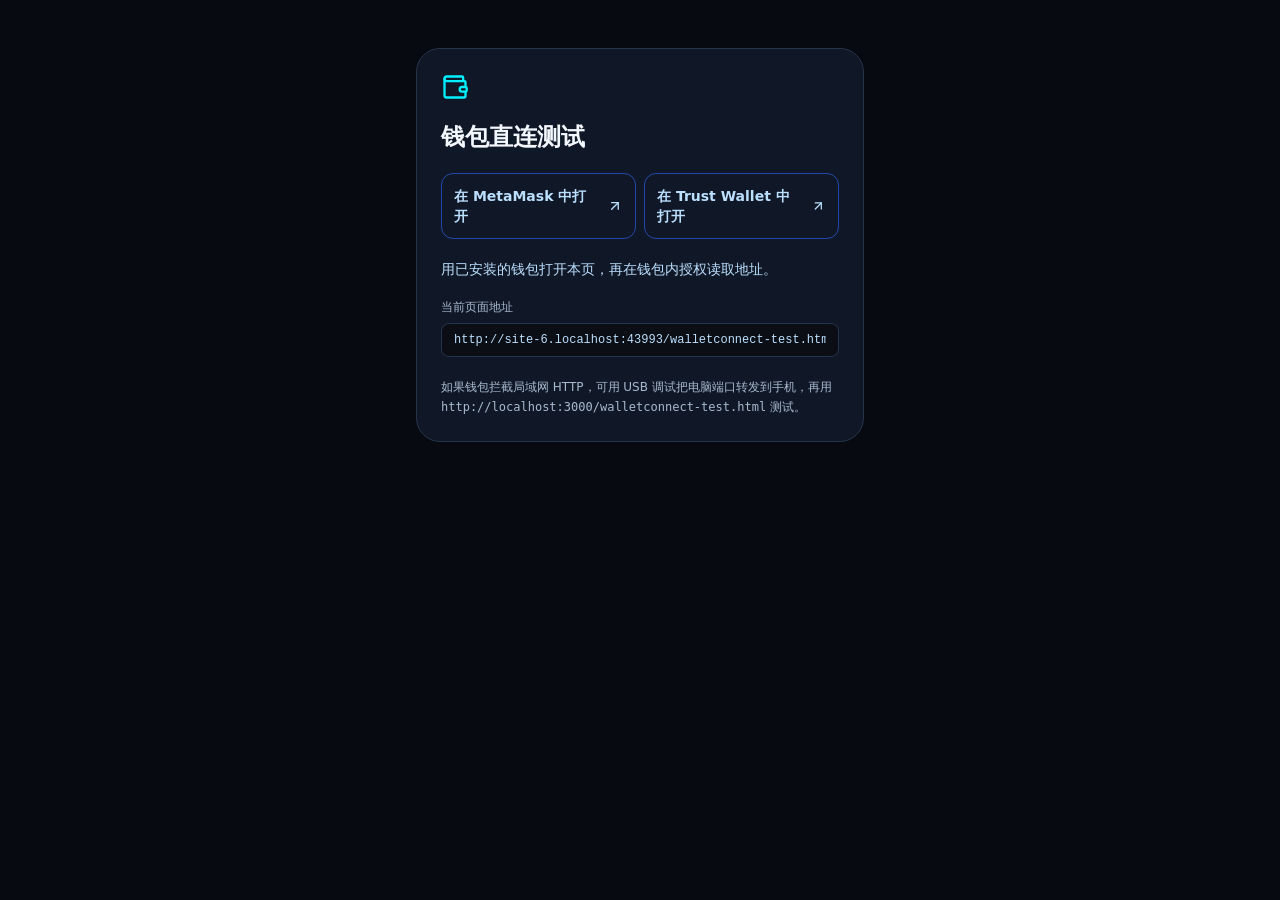
==== walletconnect-test.html @ 62ec3cab "Add files via upload" ====
<!doctype html>
<html lang="zh-CN">
  <head>
    <meta charset="UTF-8" />
    <meta name="viewport" content="width=device-width, initial-scale=1.0" />
    <title>钱包直连测试</title>
    <script type="module" crossorigin src="/assets/walletconnectTest-C5jjRke2.js"></script>
    <link rel="modulepreload" crossorigin href="/assets/rolldown-runtime-XKyaHtl9.js">
    <link rel="modulepreload" crossorigin href="/assets/utils-BkR7EQjg.js">
    <link rel="modulepreload" crossorigin href="/assets/src-DjMVZZRx.js">
    <link rel="modulepreload" crossorigin href="/assets/_esm-BjWluG5Q.js">
    <link rel="stylesheet" crossorigin href="/assets/src-BJs8-KRC.css">
  </head>
  <body>
    <div id="root"></div>
  </body>
</html>
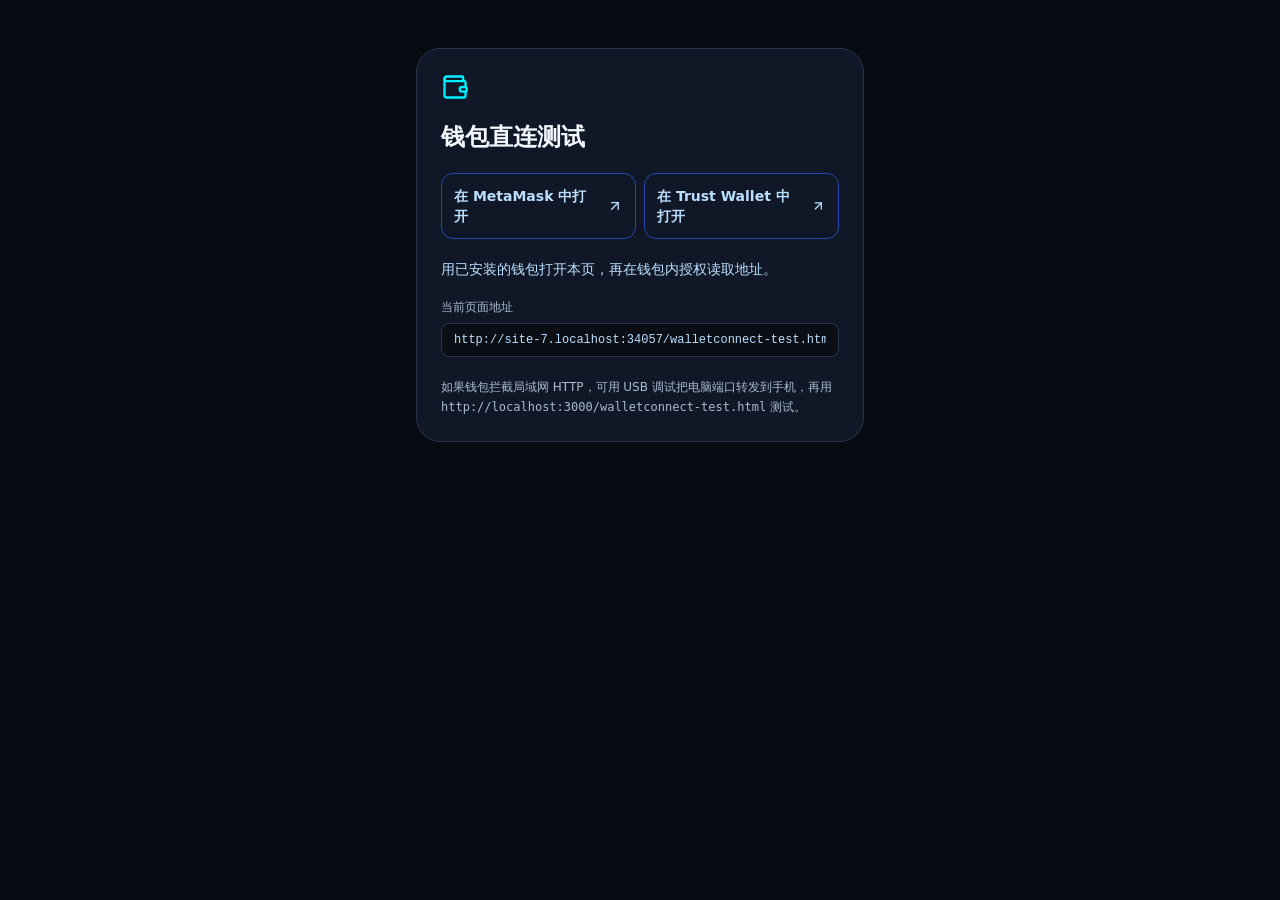
==== commit 860d257a: "Add files via upload" ====
--- a/walletconnect-test.html
+++ b/walletconnect-test.html
@@ -4,12 +4,12 @@
     <meta charset="UTF-8" />
     <meta name="viewport" content="width=device-width, initial-scale=1.0" />
     <title>钱包直连测试</title>
-    <script type="module" crossorigin src="/assets/walletconnectTest-C5jjRke2.js"></script>
-    <link rel="modulepreload" crossorigin href="/assets/rolldown-runtime-XKyaHtl9.js">
-    <link rel="modulepreload" crossorigin href="/assets/utils-BkR7EQjg.js">
-    <link rel="modulepreload" crossorigin href="/assets/src-DjMVZZRx.js">
-    <link rel="modulepreload" crossorigin href="/assets/_esm-BjWluG5Q.js">
-    <link rel="stylesheet" crossorigin href="/assets/src-BJs8-KRC.css">
+    <script type="module" crossorigin src="./assets/walletconnectTest-Cw5Hj7dh.js"></script>
+    <link rel="modulepreload" crossorigin href="./assets/rolldown-runtime-XKyaHtl9.js">
+    <link rel="modulepreload" crossorigin href="./assets/utils-BkR7EQjg.js">
+    <link rel="modulepreload" crossorigin href="./assets/src-5elyQDmN.js">
+    <link rel="modulepreload" crossorigin href="./assets/_esm-D2lJOIJt.js">
+    <link rel="stylesheet" crossorigin href="./assets/src-BJs8-KRC.css">
   </head>
   <body>
     <div id="root"></div>
